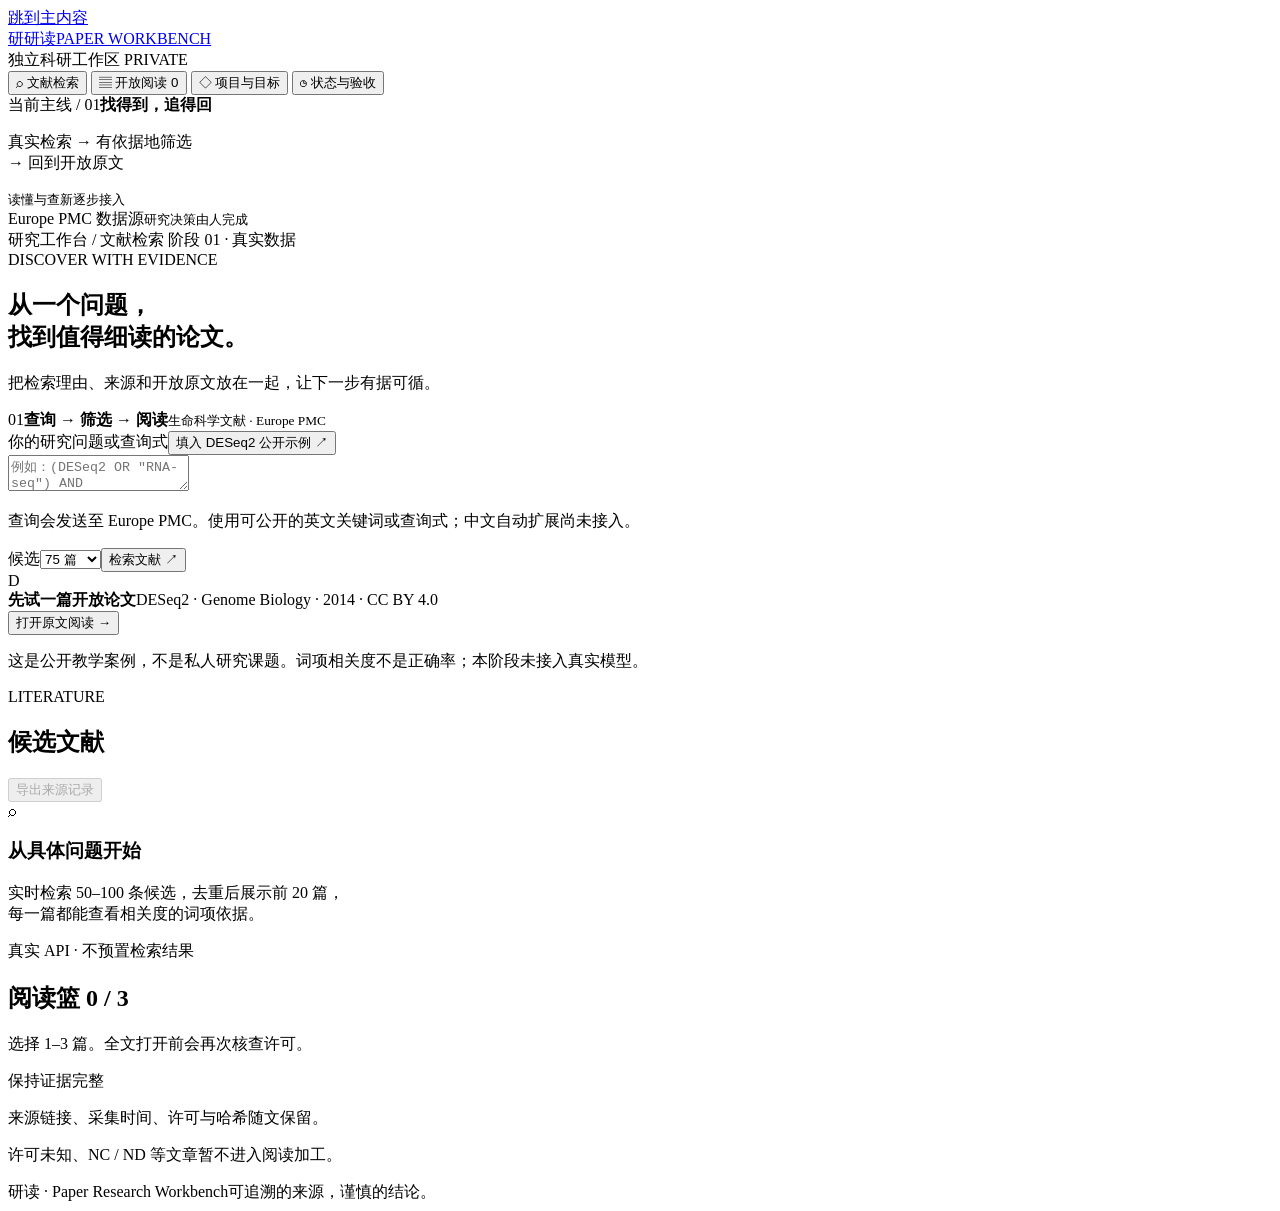
==== apps/workbench/web/index.html @ f103371a "feat: add real Europe PMC search and license-gated reading slice" ====
<!doctype html>
<html lang="zh-CN">
<head>
  <meta charset="utf-8">
  <meta name="viewport" content="width=device-width, initial-scale=1">
  <meta name="color-scheme" content="light">
  <meta name="description" content="从真实文献检索到可追溯的开放全文阅读。独立论文研究工作台。">
  <title>研读 · 论文研究工作台</title>
  <link rel="icon" href="data:,">
  <link rel="stylesheet" href="/styles.css">
  <script type="module" src="/app.js"></script>
</head>
<body>
  <a class="skip" href="#main">跳到主内容</a>
  <aside class="sidebar">
    <a class="brand" href="/" aria-label="研读工作台首页"><span class="brand-mark">研</span><span>研读<span class="brand-sub">PAPER WORKBENCH</span></span></a>
    <div class="workspace-label">独立科研工作区 <span class="tiny-tag">PRIVATE</span></div>
    <nav class="main-nav" aria-label="主导航">
      <button data-view="workspace" class="active"><span aria-hidden="true">⌕</span> 文献检索</button>
      <button data-view="reader"><span aria-hidden="true">▤</span> 开放阅读 <span id="nav-count" class="nav-count">0</span></button>
      <button data-view="project"><span aria-hidden="true">◇</span> 项目与目标</button>
      <button data-view="status"><span aria-hidden="true">◷</span> 状态与验收</button>
    </nav>
    <div class="sidebar-note"><span class="eyebrow">当前主线 / 01</span><strong>找得到，追得回</strong><p>真实检索 → 有依据地筛选<br>→ 回到开放原文</p><div class="progress-track"><span></span></div><small>读懂与查新逐步接入</small></div>
    <div class="sidebar-footer"><span class="status-dot"></span> Europe PMC 数据源<small>研究决策由人完成</small></div>
  </aside>

  <div class="shell">
    <header class="topbar"><span>研究工作台 <span class="slash">/</span> <span id="view-label">文献检索</span></span><span class="stage"><span class="status-dot"></span> 阶段 01 · 真实数据</span></header>
    <main id="main" tabindex="-1">
      <section id="workspace-view" class="view">
        <div class="page-intro"><div><span class="eyebrow">DISCOVER WITH EVIDENCE</span><h1>从一个问题，<br>找到值得细读的论文<span class="accent">。</span></h1><p>把检索理由、来源和开放原文放在一起，让下一步有据可循。</p></div><div class="intro-note"><span>01</span><strong>查询 → 筛选 → 阅读</strong><small>生命科学文献 · Europe PMC</small></div></div>
        <form id="search-form" class="search-panel">
          <div class="panel-heading"><label for="query">你的研究问题或查询式</label><button id="example-fill" type="button" class="text-button">填入 DESeq2 公开示例 ↗</button></div>
          <textarea id="query" name="query" rows="2" maxlength="500" required placeholder='例如：(DESeq2 OR "RNA-seq") AND "differential expression"' aria-describedby="query-help"></textarea>
          <div class="search-bottom"><p id="query-help">查询会发送至 Europe PMC。使用可公开的英文关键词或查询式；中文自动扩展尚未接入。</p><div class="search-controls"><label for="count">候选</label><select id="count" name="count"><option value="50">50 篇</option><option value="75" selected>75 篇</option><option value="100">100 篇</option></select><button id="search-button" type="submit" class="primary">检索文献 <span aria-hidden="true">↗</span></button></div></div>
        </form>
        <div class="example-strip"><span class="mini-icon">D</span><div><strong>先试一篇开放论文</strong><span>DESeq2 · Genome Biology · 2014 · CC BY 4.0</span></div><button id="open-example" class="text-button" type="button">打开原文阅读 →</button></div>
        <p class="disclaimer">这是公开教学案例，不是私人研究课题。词项相关度不是正确率；本阶段未接入真实模型。</p>
        <div class="workspace-grid">
          <section aria-labelledby="results-title"><div class="section-heading"><div><span class="eyebrow">LITERATURE</span><h2 id="results-title">候选文献 <span id="results-count" class="muted"></span></h2></div><button id="export-evidence" type="button" class="secondary" disabled>导出来源记录</button></div><div id="search-status" class="feedback" role="status" aria-live="polite"></div><div id="results"><div class="empty-state"><div class="empty-symbol" aria-hidden="true">⌕</div><h3>从具体问题开始</h3><p>实时检索 50–100 条候选，去重后展示前 20 篇，<br>每一篇都能查看相关度的词项依据。</p><span class="soft-tag">真实 API · 不预置检索结果</span></div></div></section>
          <aside class="basket-panel" aria-labelledby="basket-title"><div class="section-heading"><h2 id="basket-title">阅读篮 <span id="basket-count">0 / 3</span></h2></div><p class="muted small">选择 1–3 篇。全文打开前会再次核查许可。</p><div id="basket"></div><div class="evidence-note"><span class="eyebrow">保持证据完整</span><p>来源链接、采集时间、许可与哈希随文保留。</p><p>许可未知、NC / ND 等文章暂不进入阅读加工。</p></div></aside>
        </div>
      </section>

      <section id="reader-view" class="view" hidden>
        <div class="section-heading"><div><span class="eyebrow">READ THE SOURCE</span><h1 class="compact-title">开放全文阅读</h1></div><button data-view="workspace" class="secondary">返回检索</button></div>
        <div id="reader-status" class="feedback" role="status" aria-live="polite"></div>
        <div id="reader-content"><div class="empty-state"><div class="empty-symbol">▤</div><h2>让理解从原文开始</h2><p>在文献检索中选择开放论文，或直接打开教学案例。</p><button id="reader-example" type="button" class="primary">阅读 DESeq2 公开原文</button></div></div>
      </section>

      <section id="project-view" class="view" hidden>
        <span class="eyebrow">THE PRODUCT</span><h1 class="compact-title">项目与目标</h1><p class="lead">查询能力与读懂能力是主线。相近研究和后续采用，是下一步需要积累的证据。</p>
        <div class="goal-grid"><article class="goal-card"><span>01 / 已开发</span><h2>查询有理由</h2><p>真实 Europe PMC 候选、标识符去重、可展开的词项排序依据。</p></article><article class="goal-card"><span>02 / 数据可读 · 模型待接入</span><h2>阅读能回溯</h2><p>开放原文、章节段落和图注定位；双语、方法与图解保留真实模型接口。</p></article><article class="goal-card"><span>03 / 后续阶段</span><h2>核查有边界</h2><p>区分相近研究、引用、提及与实际采用，不保证原创性。</p></article></div>
        <div class="section-heading"><h2>需求与开发档案</h2><a href="https://github.com/yydshly/paper-research-workbench" target="_blank" rel="noopener noreferrer">查看私有 GitHub 仓库 ↗</a></div>
        <div class="docs-layout"><nav id="doc-nav" aria-label="项目文档"></nav><article class="document"><h2 id="doc-title">产品需求</h2><pre id="doc-content" aria-live="polite">正在读取文档…</pre></article></div>
      </section>

      <section id="status-view" class="view" hidden>
        <span class="eyebrow">HONEST BY DEFAULT</span><h1 class="compact-title">当前状态与验收</h1><p class="lead">区分真实数据、模拟测试和真实模型。每一个阶段都留下可检查的记录。</p>
        <div id="runtime-status" class="runtime-card" role="status">正在读取服务状态…</div>
        <div class="goal-grid"><article class="goal-card"><span>可运行</span><h2>真实数据流程</h2><p>检索 → 去重 → 前 20 篇评分 → 许可核查 → 开放正文/图注。</p></article><article class="goal-card pending"><span>未接入</span><h2>双语与解释</h2><p>没有调用真实模型。术语、方法、翻译和图解暂不可用。</p></article><article class="goal-card pending"><span>未部署</span><h2>私有网页托管</h2><p>当前为本机入口与私有源码。未创建新凭据、公开站点或付费服务。</p></article></div>
        <div class="boundary-note"><h2>证据不能替代判断</h2><p>相关度是启发式词项分，不是正确率或质量分。引用不等于实际采用，相似度不能保证原创。覆盖范围限于本次 Europe PMC 候选。</p></div>
        <button id="show-acceptance" type="button" class="secondary">阅读完整验收标准 →</button>
      </section>
    </main>
    <footer class="footer"><span>研读 · Paper Research Workbench</span><span>可追溯的来源，谨慎的结论。</span></footer>
  </div>
</body>
</html>
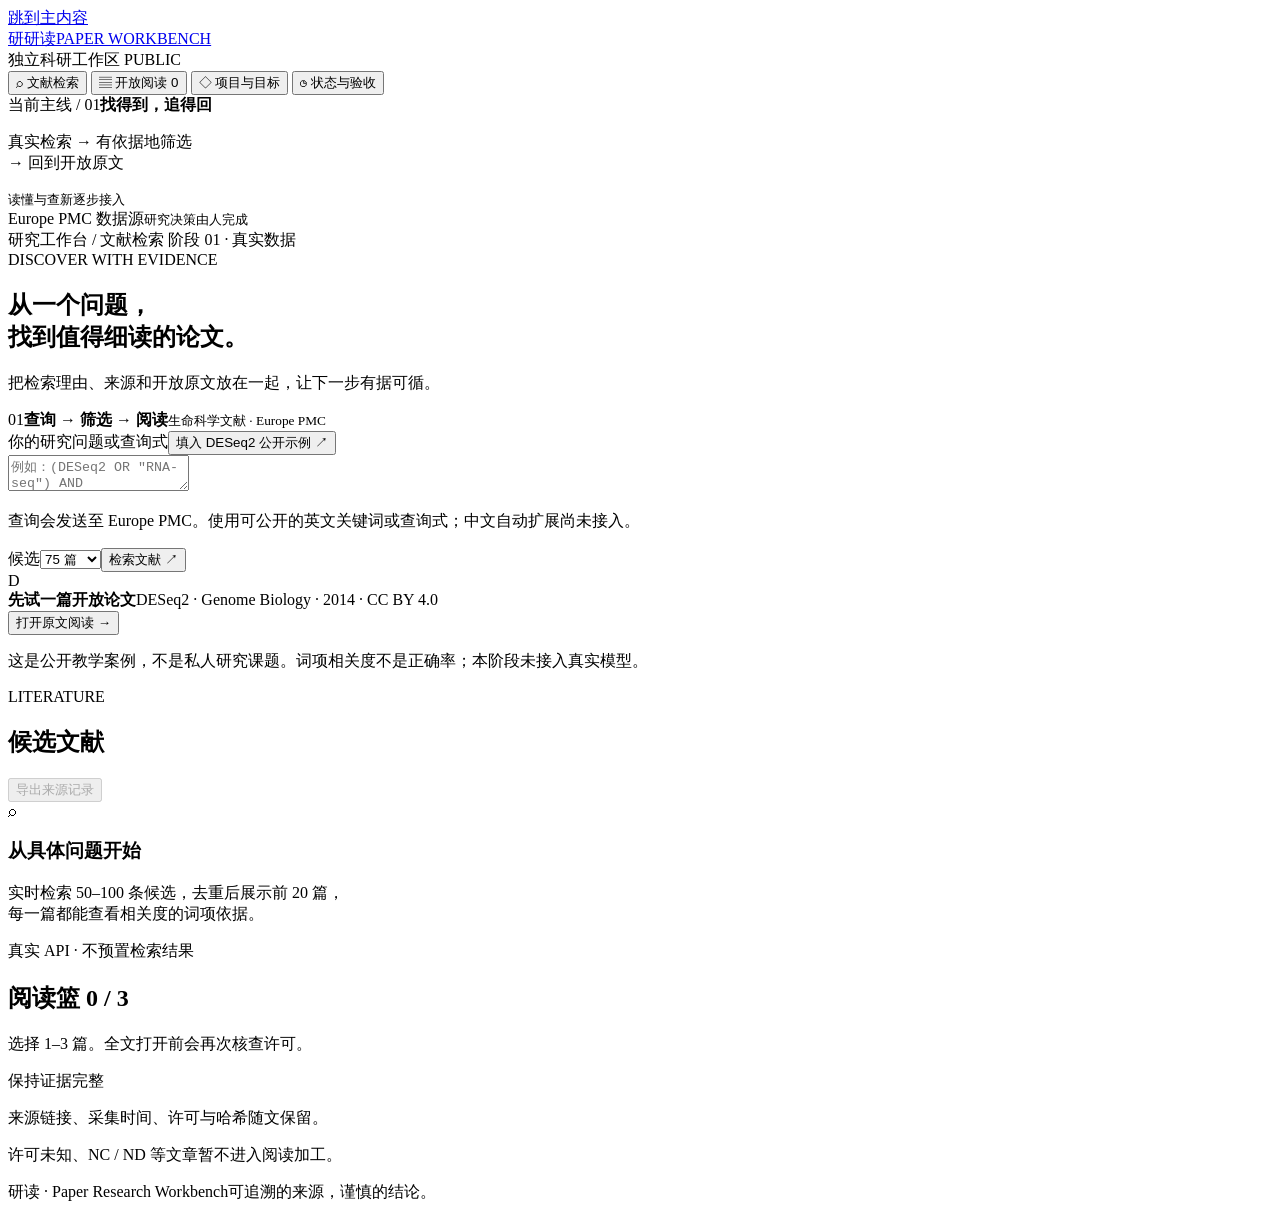
==== commit 2045bbec: "docs: publish research brief from the existing public repository" ====
--- a/apps/workbench/web/index.html
+++ b/apps/workbench/web/index.html
@@ -14,7 +14,7 @@
   <a class="skip" href="#main">跳到主内容</a>
   <aside class="sidebar">
     <a class="brand" href="/" aria-label="研读工作台首页"><span class="brand-mark">研</span><span>研读<span class="brand-sub">PAPER WORKBENCH</span></span></a>
-    <div class="workspace-label">独立科研工作区 <span class="tiny-tag">PRIVATE</span></div>
+    <div class="workspace-label">独立科研工作区 <span class="tiny-tag">PUBLIC</span></div>
     <nav class="main-nav" aria-label="主导航">
       <button data-view="workspace" class="active"><span aria-hidden="true">⌕</span> 文献检索</button>
       <button data-view="reader"><span aria-hidden="true">▤</span> 开放阅读 <span id="nav-count" class="nav-count">0</span></button>
@@ -52,14 +52,14 @@
       <section id="project-view" class="view" hidden>
         <span class="eyebrow">THE PRODUCT</span><h1 class="compact-title">项目与目标</h1><p class="lead">查询能力与读懂能力是主线。相近研究和后续采用，是下一步需要积累的证据。</p>
         <div class="goal-grid"><article class="goal-card"><span>01 / 已开发</span><h2>查询有理由</h2><p>真实 Europe PMC 候选、标识符去重、可展开的词项排序依据。</p></article><article class="goal-card"><span>02 / 数据可读 · 模型待接入</span><h2>阅读能回溯</h2><p>开放原文、章节段落和图注定位；双语、方法与图解保留真实模型接口。</p></article><article class="goal-card"><span>03 / 后续阶段</span><h2>核查有边界</h2><p>区分相近研究、引用、提及与实际采用，不保证原创性。</p></article></div>
-        <div class="section-heading"><h2>需求与开发档案</h2><a href="https://github.com/yydshly/paper-research-workbench" target="_blank" rel="noopener noreferrer">查看私有 GitHub 仓库 ↗</a></div>
+        <div class="section-heading"><h2>需求与开发档案</h2><a href="https://github.com/yydshly/paper-research-workbench" target="_blank" rel="noopener noreferrer">查看 GitHub 源码仓库 ↗</a></div>
         <div class="docs-layout"><nav id="doc-nav" aria-label="项目文档"></nav><article class="document"><h2 id="doc-title">产品需求</h2><pre id="doc-content" aria-live="polite">正在读取文档…</pre></article></div>
       </section>
 
       <section id="status-view" class="view" hidden>
         <span class="eyebrow">HONEST BY DEFAULT</span><h1 class="compact-title">当前状态与验收</h1><p class="lead">区分真实数据、模拟测试和真实模型。每一个阶段都留下可检查的记录。</p>
         <div id="runtime-status" class="runtime-card" role="status">正在读取服务状态…</div>
-        <div class="goal-grid"><article class="goal-card"><span>可运行</span><h2>真实数据流程</h2><p>检索 → 去重 → 前 20 篇评分 → 许可核查 → 开放正文/图注。</p></article><article class="goal-card pending"><span>未接入</span><h2>双语与解释</h2><p>没有调用真实模型。术语、方法、翻译和图解暂不可用。</p></article><article class="goal-card pending"><span>未部署</span><h2>私有网页托管</h2><p>当前为本机入口与私有源码。未创建新凭据、公开站点或付费服务。</p></article></div>
+        <div class="goal-grid"><article class="goal-card"><span>可运行</span><h2>真实数据流程</h2><p>检索 → 去重 → 前 20 篇评分 → 许可核查 → 开放正文/图注。</p></article><article class="goal-card pending"><span>未接入</span><h2>双语与解释</h2><p>没有调用真实模型。术语、方法、翻译和图解暂不可用。</p></article><article class="goal-card"><span>研究页 / 本机原型</span><h2>公开研究档案</h2><p>源码现已公开，Pages 用于研究展示；此原型 API 仍在本机。没有付费或新凭据。</p></article></div>
         <div class="boundary-note"><h2>证据不能替代判断</h2><p>相关度是启发式词项分，不是正确率或质量分。引用不等于实际采用，相似度不能保证原创。覆盖范围限于本次 Europe PMC 候选。</p></div>
         <button id="show-acceptance" type="button" class="secondary">阅读完整验收标准 →</button>
       </section>
